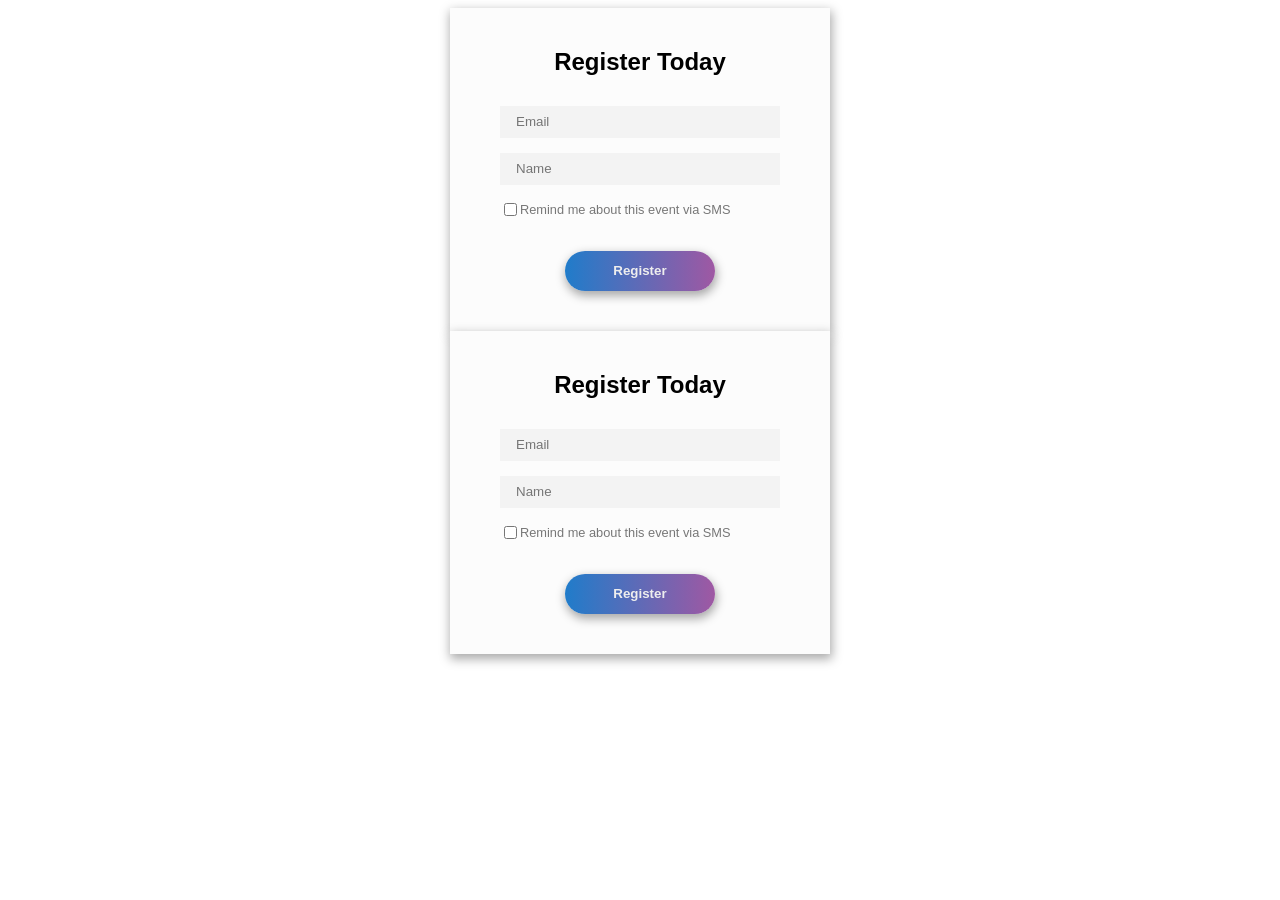
==== index1.html @ 58f825ec "index to index1" ====
<!DOCTYPE html>
<html lang="en">
<head>
  <meta charset="UTF-8">
  <meta name="viewport" content="width=device-width, initial-scale=1.0">
  <title>FeedBack-Form</title>
  <link rel="stylesheet" href="style.css" >
</head>
<body>
  <div id="feedback-form">
  <h2 class="header">Register Today</h2>
  <div>
    <form>
      <input type="text" name="email" placeholder="Email"></input>
      <input type="text" name="name" placeholder="Name"></input>
      <label for="feedback-notify">Remind me about this event via SMS</label>
      <input type="checkbox" id="feedback-notify" name="notify">
      <input type="text" id="feedback-phone" name="phone" placeholder="Phone number"></input>
      <button type="submit">Register</button>
    </form>
  </div>
</div><div id="feedback-form">
  <h2 class="header">Register Today</h2>
  <div>
    <form>
      <input type="text" name="email" placeholder="Email"></input>
      <input type="text" name="name" placeholder="Name"></input>
      <label for="feedback-notify">Remind me about this event via SMS</label>
      <input type="checkbox" id="feedback-notify" name="notify">
      <input type="text" id="feedback-phone" name="phone" placeholder="Phone number"></input>
      <button type="submit">Register</button>
    </form>
  </div>
</div>
</body>
</html>
---- style.css ----
#feedback-form {
	width: 280px;
	margin: 0 auto;
	background-color: #fcfcfc;
	padding: 20px 50px 40px;
	box-shadow: 1px 4px 10px 1px #aaa;
	font-family: sans-serif;
}

#feedback-form * {
	box-sizing: border-box;
}

#feedback-form h2 {
	text-align: center;
	margin-bottom: 30px;
}

#feedback-form input {
	margin-bottom: 15px;
}

#feedback-form input[type='text'] {
	display: block;
	height: 32px;
	padding: 6px 16px;
	width: 100%;
	border: none;
	background-color: #f3f3f3;
}

#feedback-form label {
	color: #777;
	font-size: 0.8em;
}

#feedback-form input[type='checkbox'] {
	float: left;
}

#feedback-form input:not(:checked) + #feedback-phone {
	height: 0;
	padding-top: 0;
	padding-bottom: 0;
}

#feedback-form #feedback-phone {
	transition: 0.3s;
}

#feedback-form button[type='submit'] {
	display: block;
	margin: 20px auto 0;
	width: 150px;
	height: 40px;
	border-radius: 25px;
	border: none;
	color: #eee;
	font-weight: 700;
	box-shadow: 1px 4px 10px 1px #aaa;

	background: #207cca; /* Old browsers */
	background: -moz-linear-gradient(
		left,
		#207cca 0%,
		#9f58a3 100%
	); /* FF3.6-15 */
	background: -webkit-linear-gradient(
		left,
		#207cca 0%,
		#9f58a3 100%
	); /* Chrome10-25,Safari5.1-6 */
	background: linear-gradient(
		to right,
		#207cca 0%,
		#9f58a3 100%
	); /* W3C, IE10+, FF16+, Chrome26+, Opera12+, Safari7+ */
	filter: progid:DXImageTransform.Microsoft.gradient( startColorstr='#207cca', endColorstr='#9f58a3',GradientType=1 ); /* IE6-9 */
}
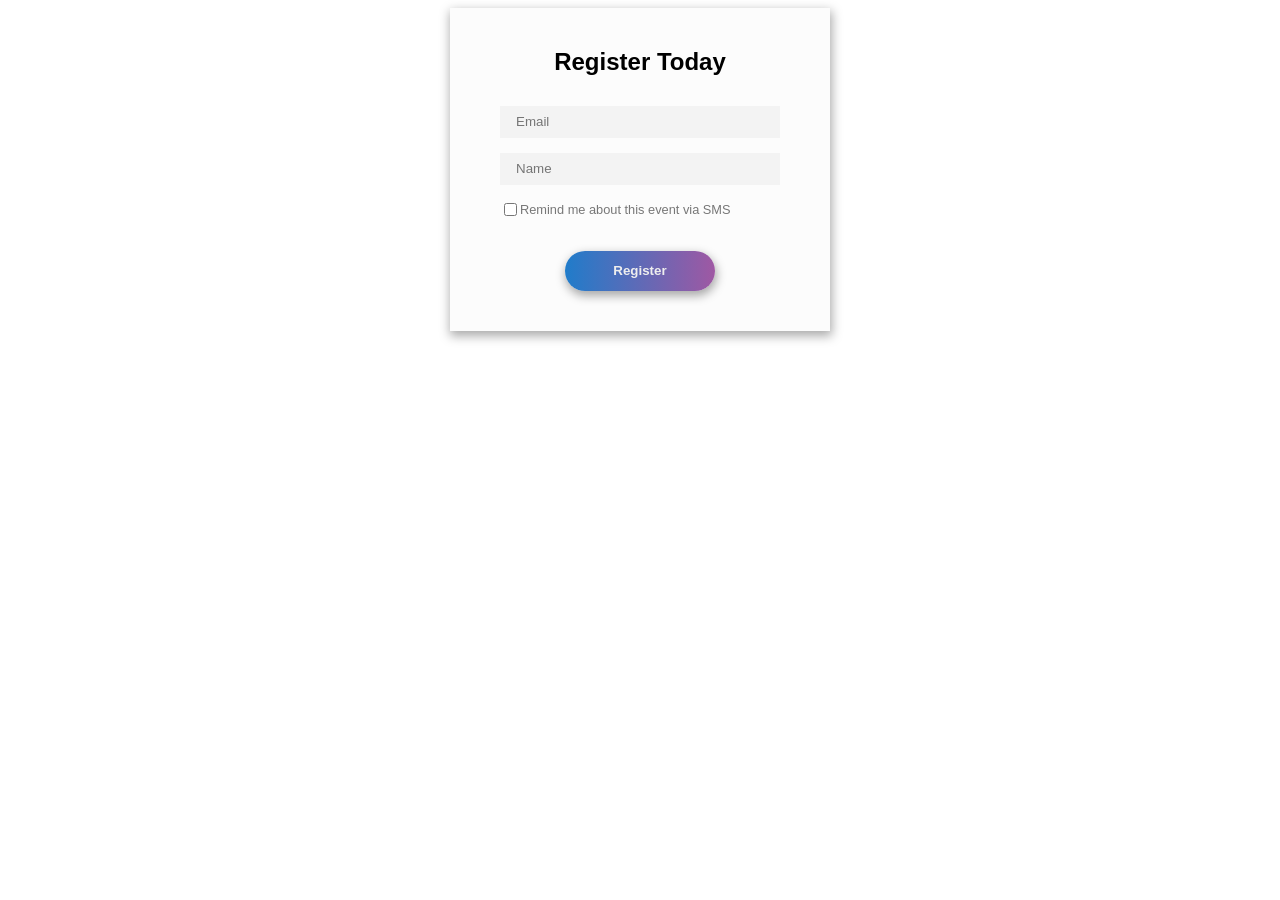
==== commit eee5b82e: "Conflict" ====
--- a/index1.html
+++ b/index1.html
@@ -19,18 +19,6 @@
       <button type="submit">Register</button>
     </form>
   </div>
-</div><div id="feedback-form">
-  <h2 class="header">Register Today</h2>
-  <div>
-    <form>
-      <input type="text" name="email" placeholder="Email"></input>
-      <input type="text" name="name" placeholder="Name"></input>
-      <label for="feedback-notify">Remind me about this event via SMS</label>
-      <input type="checkbox" id="feedback-notify" name="notify">
-      <input type="text" id="feedback-phone" name="phone" placeholder="Phone number"></input>
-      <button type="submit">Register</button>
-    </form>
-  </div>
 </div>
 </body>
 </html>
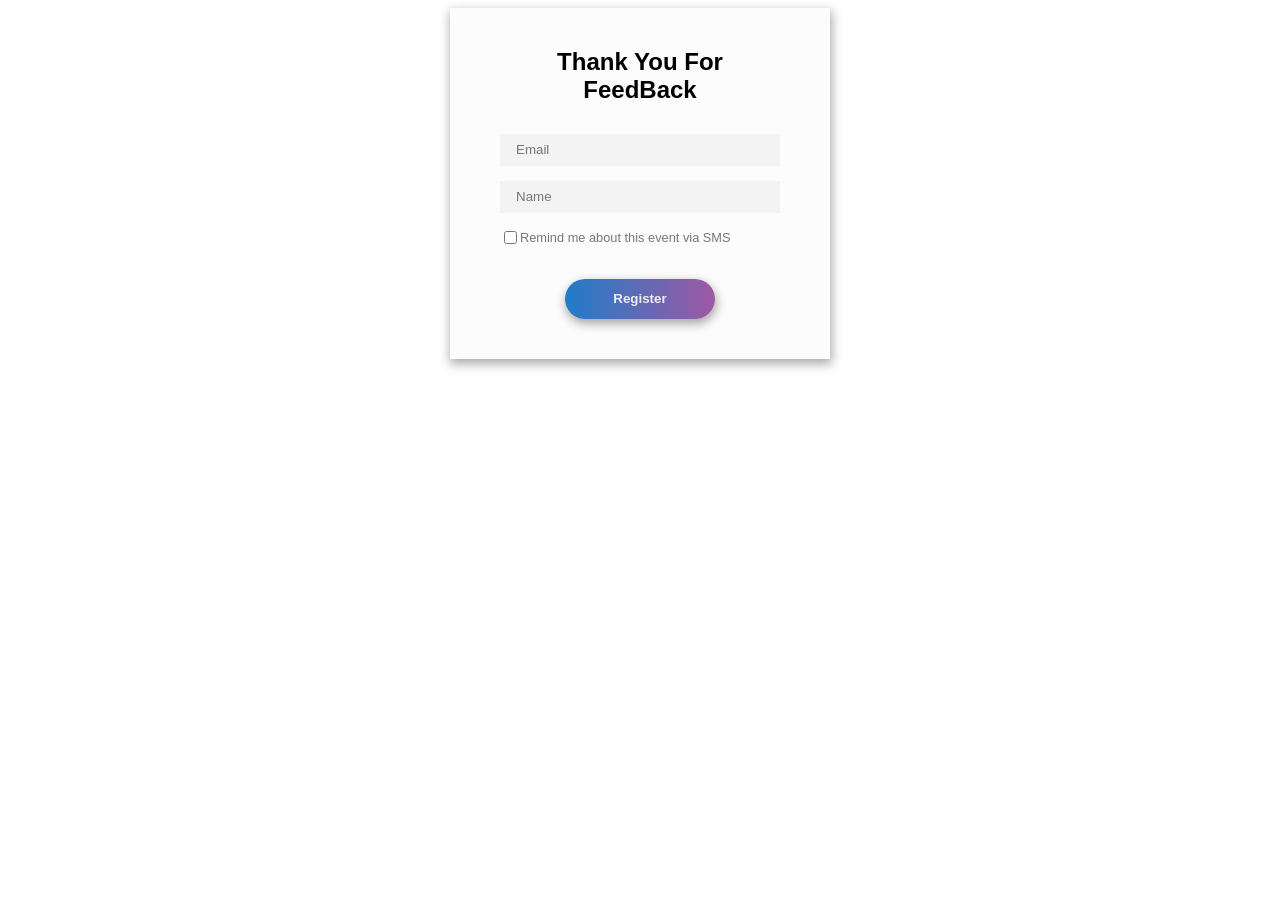
==== commit 355fa0bc: "Added Image" ====
--- a/index1.html
+++ b/index1.html
@@ -8,7 +8,7 @@
 </head>
 <body>
   <div id="feedback-form">
-  <h2 class="header">Register Today</h2>
+  <h2 class="header">Thank You For FeedBack</h2>
   <div>
     <form>
       <input type="text" name="email" placeholder="Email"></input>
